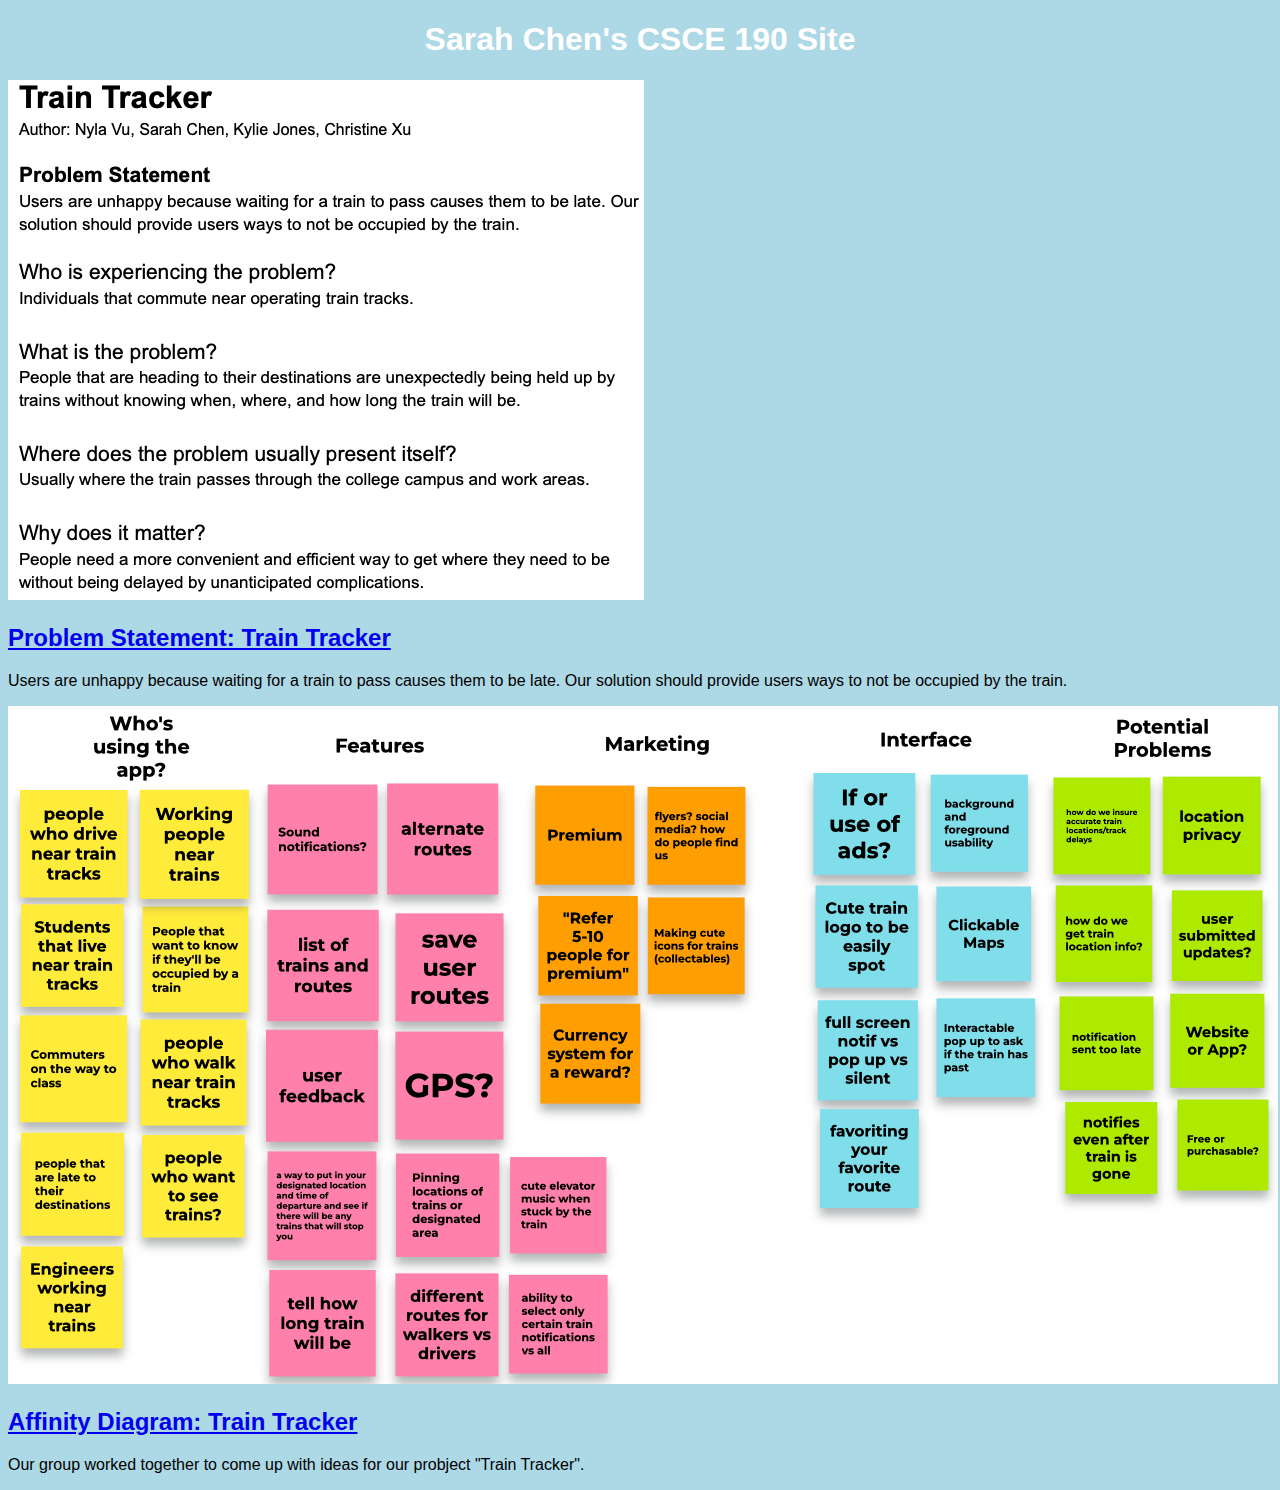
==== index.html @ ef4586e5 "Add files via upload" ====
<!DOCTYPE html>
<html>
    <head>
        <title>CSCE 190:Sarah Chen</title>
        <link rel="stylesheet" href="styles.css">
    </head>
    <body>
        <h1>Sarah Chen's CSCE 190 Site</h1>

        <!--Problem Statement Assignment-->
        <section class="assignment">
            <a href="files/Train Tracker.pdf"><img src="images/problem-statement.png"></a>
            <section class="ass-details">
                <a href="files/Train Tracker.pdf"><h2>Problem Statement: Train Tracker</h2></a>
                <p>
                    Users are unhappy because waiting for a train to pass causes them to be late. Our solution should provide users ways to not be occupied by the train.
                </p>
            </section>
        </section>

        <!--Affinity Diagram Assignment-->
        <section class="assignment">
            <a href="files/affinitydiagram.pdf"><img src="images/affinity-diagram.png"></a>
            <section class="ass-details">
                <a href="files/affinitydiagram.pdf"><h2>Affinity Diagram: Train Tracker</h2></a>
                <p>
                    Our group worked together to come up with ideas for our probject "Train Tracker".
                </p>
            </section>
        </section>
    </body>
</html>
---- styles.css ----
body {
    background:lightblue;
    font-family:Arial, Helvetica, sans-serif;
}

h1 {
    color: white;
    text-align:center;
}
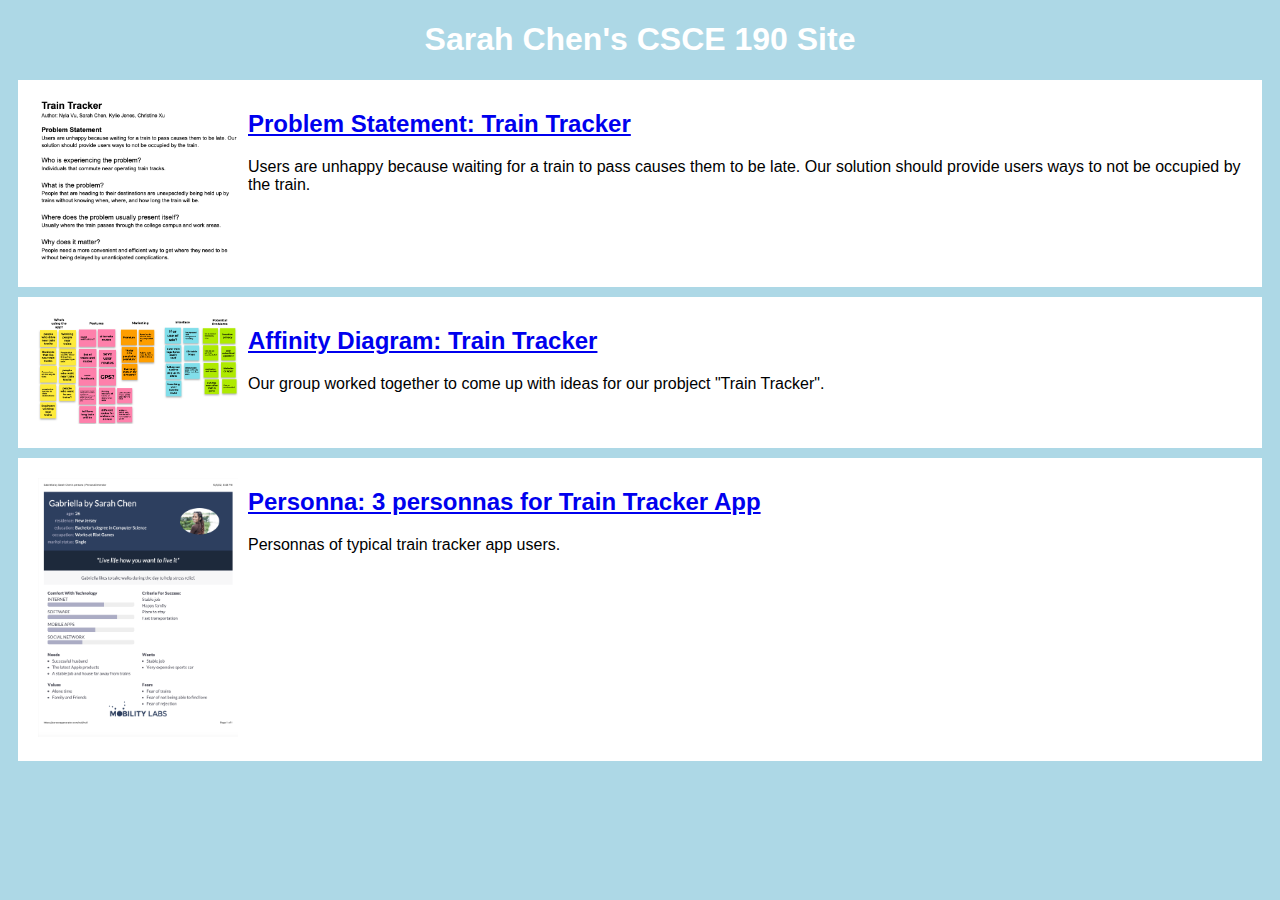
==== commit 8ce4fb4c: "Add files via upload" ====
--- a/index.html
+++ b/index.html
@@ -28,5 +28,16 @@
                 </p>
             </section>
         </section>
+
+        <!--Personna Assignment-->
+        <section class="assignment">
+            <a href="files/personna.pdf"><img src="images/personna.png"></a>
+            <section class="ass-details">
+                <a href="files/personna.pdf"><h2>Personna: 3 personnas for Train Tracker App</h2></a>
+                <p>
+                    Personnas of typical train tracker app users.
+                </p>
+            </section>
+        </section>
     </body>
 </html>--- a/styles.css
+++ b/styles.css
@@ -1,6 +1,18 @@
 body {
     background:lightblue;
     font-family:Arial, Helvetica, sans-serif;
+}
+
+.assignment {
+    display:flex;
+    padding:10px;
+    margin:10px;
+    background:white;
+}
+
+.assignment img {
+    width:200px;
+    padding:10px;
 }
 
 h1 {
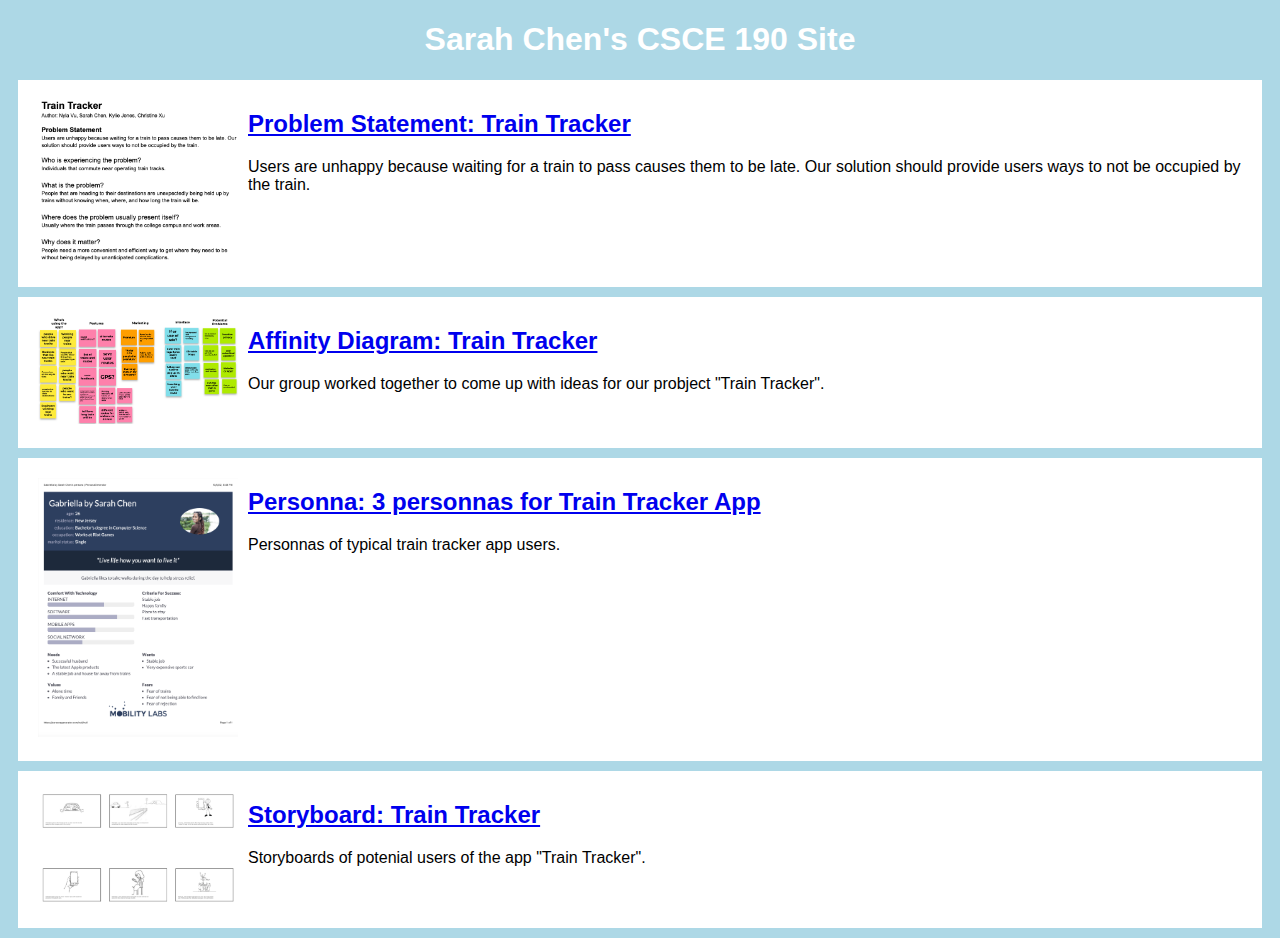
==== commit 32250aca: "Add files via upload" ====
--- a/index.html
+++ b/index.html
@@ -39,5 +39,16 @@
                 </p>
             </section>
         </section>
+
+        <!--Storyboard Assignment-->
+        <section class="assignment">
+            <a href="files/storyboard.pdf"><img src="images/storyboard.png"></a>
+            <section class="ass-details">
+                <a href="files/storyboard.pdf"><h2>Storyboard: Train Tracker</h2></a>
+                <p>
+                    Storyboards of potenial users of the app "Train Tracker".
+                </p>
+            </section>
+        </section>
     </body>
 </html>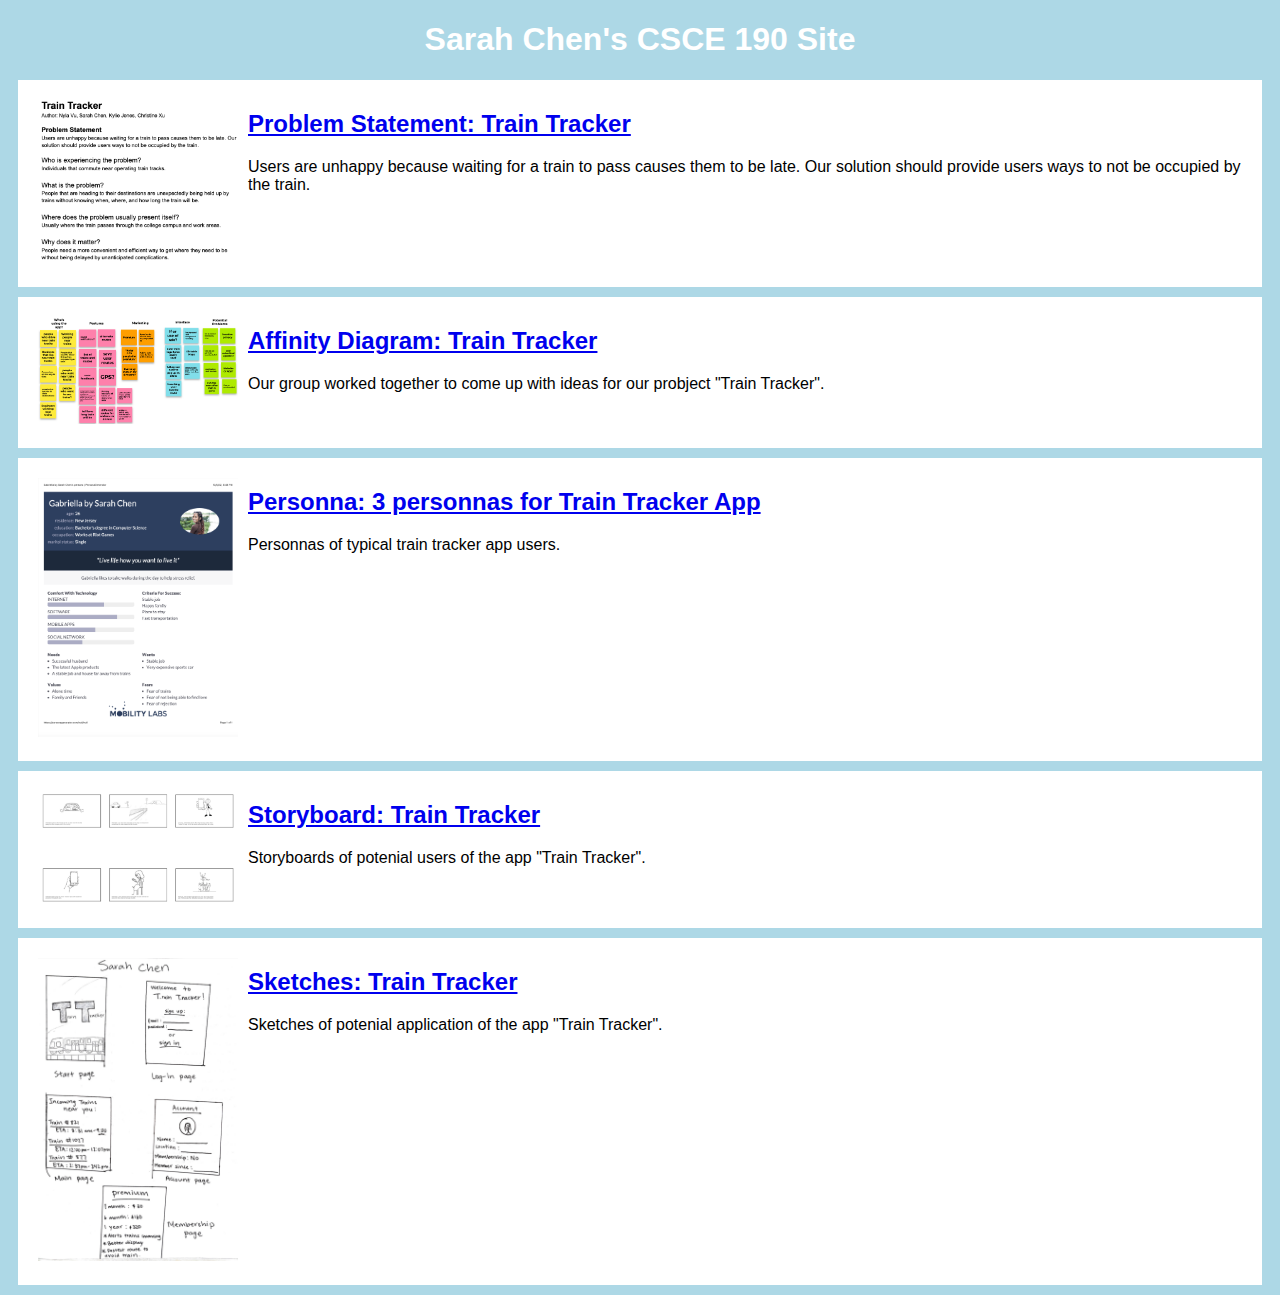
==== commit afb52ee0: "Add files via upload" ====
--- a/index.html
+++ b/index.html
@@ -50,5 +50,16 @@
                 </p>
             </section>
         </section>
+
+         <!--Sketches Assignment-->
+         <section class="assignment">
+            <a href="files/sketches.pdf"><img src="images/sketch.png"></a>
+            <section class="ass-details">
+                <a href="files/sketches.pdf"><h2>Sketches: Train Tracker</h2></a>
+                <p>
+                    Sketches of potenial application of the app "Train Tracker".
+                </p>
+            </section>
+        </section>
     </body>
 </html>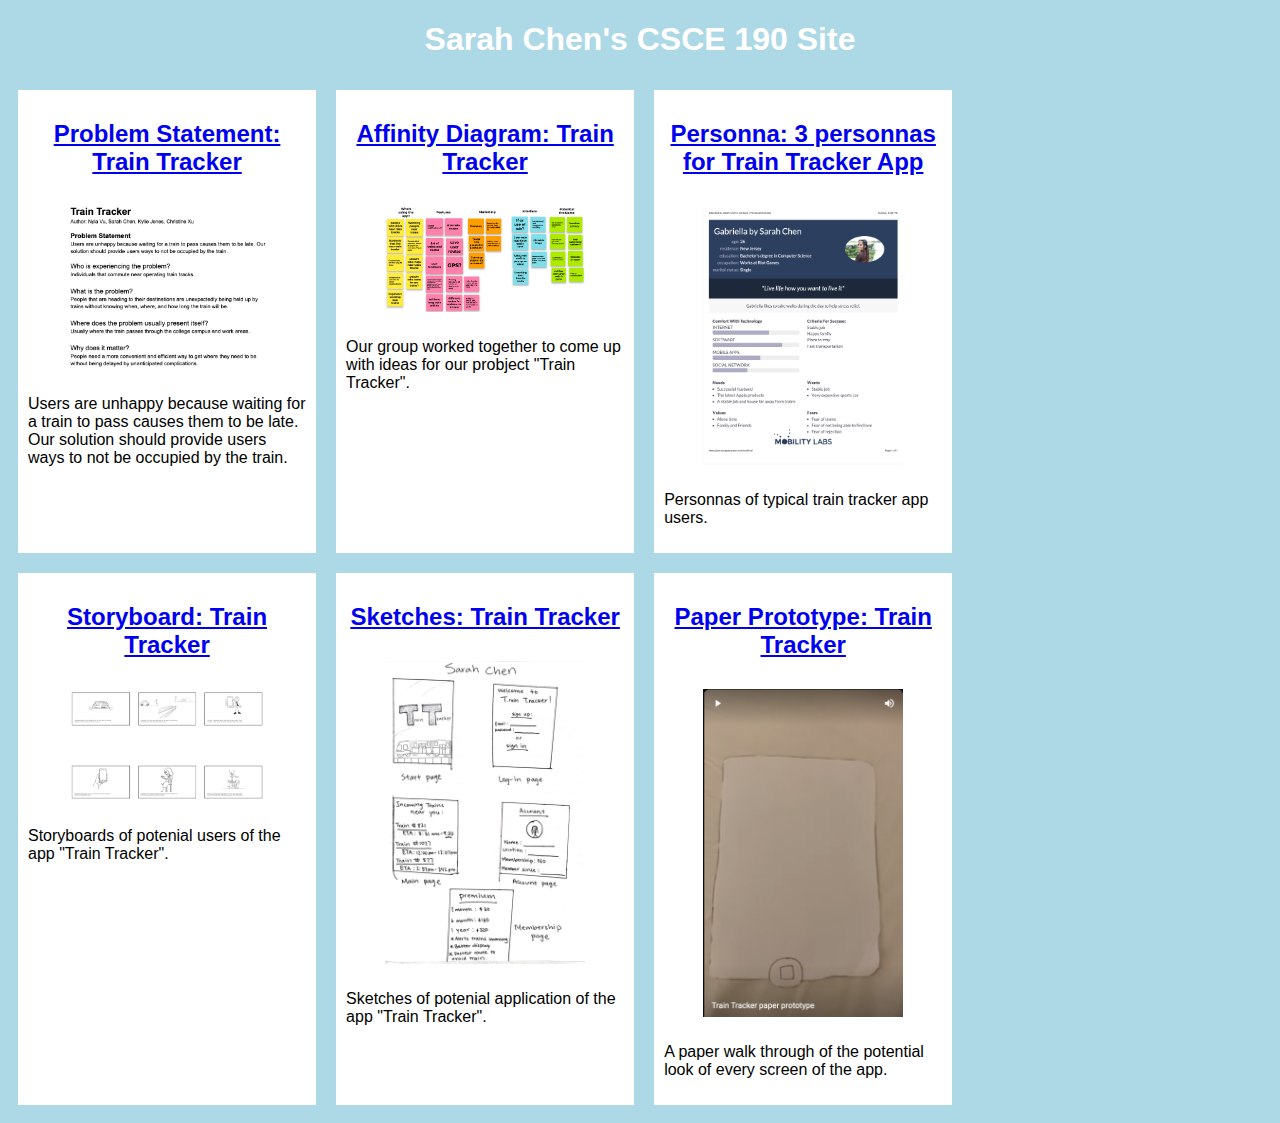
==== commit 323d856c: "Add files via upload" ====
--- a/index.html
+++ b/index.html
@@ -7,59 +7,60 @@
     <body>
         <h1>Sarah Chen's CSCE 190 Site</h1>
 
-        <!--Problem Statement Assignment-->
-        <section class="assignment">
-            <a href="files/Train Tracker.pdf"><img src="images/problem-statement.png"></a>
-            <section class="ass-details">
+        <div class="assignments">
+            <!--Problem Statement Assignment-->
+            <section class="assignment">
                 <a href="files/Train Tracker.pdf"><h2>Problem Statement: Train Tracker</h2></a>
+                <a href="files/Train Tracker.pdf"><img src="images/problem-statement.png"></a>
                 <p>
-                    Users are unhappy because waiting for a train to pass causes them to be late. Our solution should provide users ways to not be occupied by the train.
+                        Users are unhappy because waiting for a train to pass causes them to be late. Our solution should provide users ways to not be occupied by the train.
                 </p>
             </section>
-        </section>
 
-        <!--Affinity Diagram Assignment-->
-        <section class="assignment">
-            <a href="files/affinitydiagram.pdf"><img src="images/affinity-diagram.png"></a>
-            <section class="ass-details">
+            <!--Affinity Diagram Assignment-->
+            <section class="assignment">
                 <a href="files/affinitydiagram.pdf"><h2>Affinity Diagram: Train Tracker</h2></a>
+                <a href="files/affinitydiagram.pdf"><img src="images/affinity-diagram.png"></a>
                 <p>
-                    Our group worked together to come up with ideas for our probject "Train Tracker".
+                        Our group worked together to come up with ideas for our probject "Train Tracker".
                 </p>
             </section>
-        </section>
 
-        <!--Personna Assignment-->
-        <section class="assignment">
-            <a href="files/personna.pdf"><img src="images/personna.png"></a>
-            <section class="ass-details">
+            <!--Personna Assignment-->
+            <section class="assignment">
                 <a href="files/personna.pdf"><h2>Personna: 3 personnas for Train Tracker App</h2></a>
+                <a href="files/personna.pdf"><img src="images/personna.png"></a>
                 <p>
-                    Personnas of typical train tracker app users.
+                        Personnas of typical train tracker app users.
                 </p>
             </section>
-        </section>
 
-        <!--Storyboard Assignment-->
-        <section class="assignment">
-            <a href="files/storyboard.pdf"><img src="images/storyboard.png"></a>
-            <section class="ass-details">
+            <!--Storyboard Assignment-->
+            <section class="assignment">
                 <a href="files/storyboard.pdf"><h2>Storyboard: Train Tracker</h2></a>
+                <a href="files/storyboard.pdf"><img src="images/storyboard.png"></a>
                 <p>
-                    Storyboards of potenial users of the app "Train Tracker".
+                        Storyboards of potenial users of the app "Train Tracker".
                 </p>
             </section>
-        </section>
 
-         <!--Sketches Assignment-->
-         <section class="assignment">
-            <a href="files/sketches.pdf"><img src="images/sketch.png"></a>
-            <section class="ass-details">
+            <!--Sketches Assignment-->
+            <section class="assignment">
                 <a href="files/sketches.pdf"><h2>Sketches: Train Tracker</h2></a>
+                <a href="files/sketches.pdf"><img src="images/sketch.png"></a>
                 <p>
-                    Sketches of potenial application of the app "Train Tracker".
+                        Sketches of potenial application of the app "Train Tracker".
                 </p>
             </section>
-        </section>
+
+            <!--Prototype Assignment-->
+            <section class="assignment">
+                <a href="https://www.youtube.com/shorts/4NOoI7Ts1H4"><h2>Paper Prototype: Train Tracker</h2></a>
+                <a href="https://www.youtube.com/shorts/4NOoI7Ts1H4"><img src="images/Paper prototype.png"></a>
+                <p>
+                        A paper walk through of the potential look of every screen of the app.
+                </p>
+            </section>
+        </div>
     </body>
 </html>--- a/styles.css
+++ b/styles.css
@@ -3,19 +3,31 @@
     font-family:Arial, Helvetica, sans-serif;
 }
 
+.assignments {
+    display:flex;
+    flex-wrap:wrap;
+}
+
 .assignment {
-    display:flex;
+    width:22%;
     padding:10px;
     margin:10px;
+    padding:20px 10;
     background:white;
 }
 
 .assignment img {
     width:200px;
     padding:10px;
+    display:block;
+    margin:auto;
 }
 
 h1 {
     color: white;
     text-align:center;
+}
+
+h2 {
+    text-align:center;
 }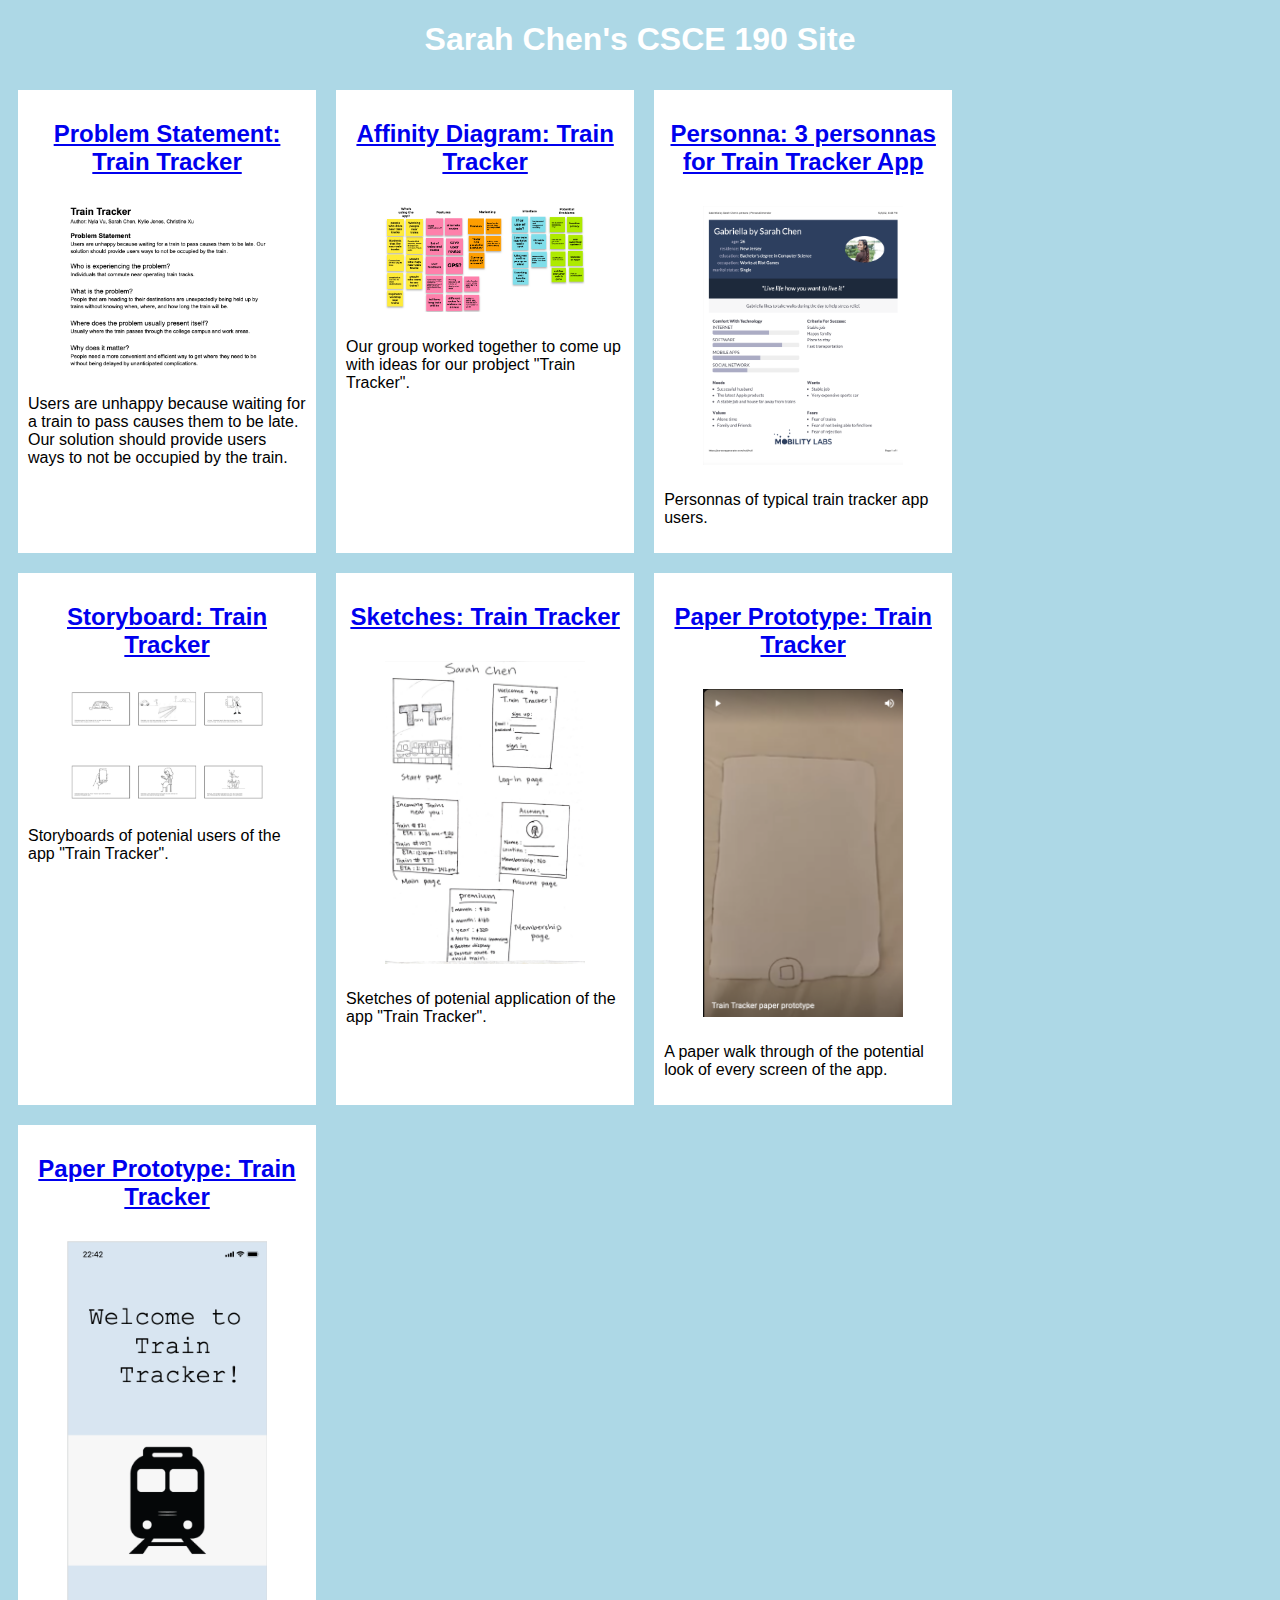
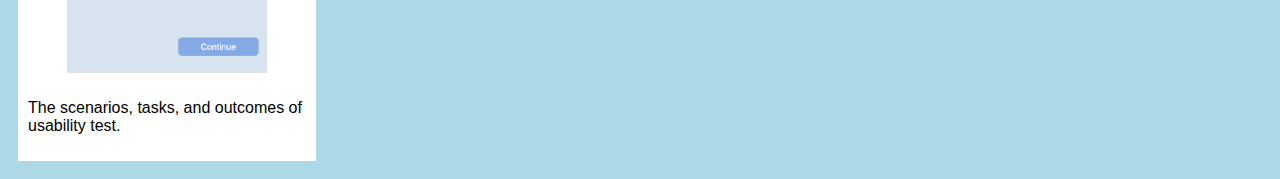
==== commit 2e1ecf34: "Add files via upload" ====
--- a/index.html
+++ b/index.html
@@ -61,6 +61,15 @@
                         A paper walk through of the potential look of every screen of the app.
                 </p>
             </section>
+
+            <!--Low-fi Prototype Assignment-->
+            <section class="assignment">
+                <a href="files/low fi prototype/src/index.html"><h2>Paper Prototype: Train Tracker</h2></a>
+                <a href="files/low fi prototype/src/index.html"><img src="images/low-fi prototype.png"></a>
+                <p>
+                        The scenarios, tasks, and outcomes of usability test.
+                </p>
+            </section>
         </div>
     </body>
 </html>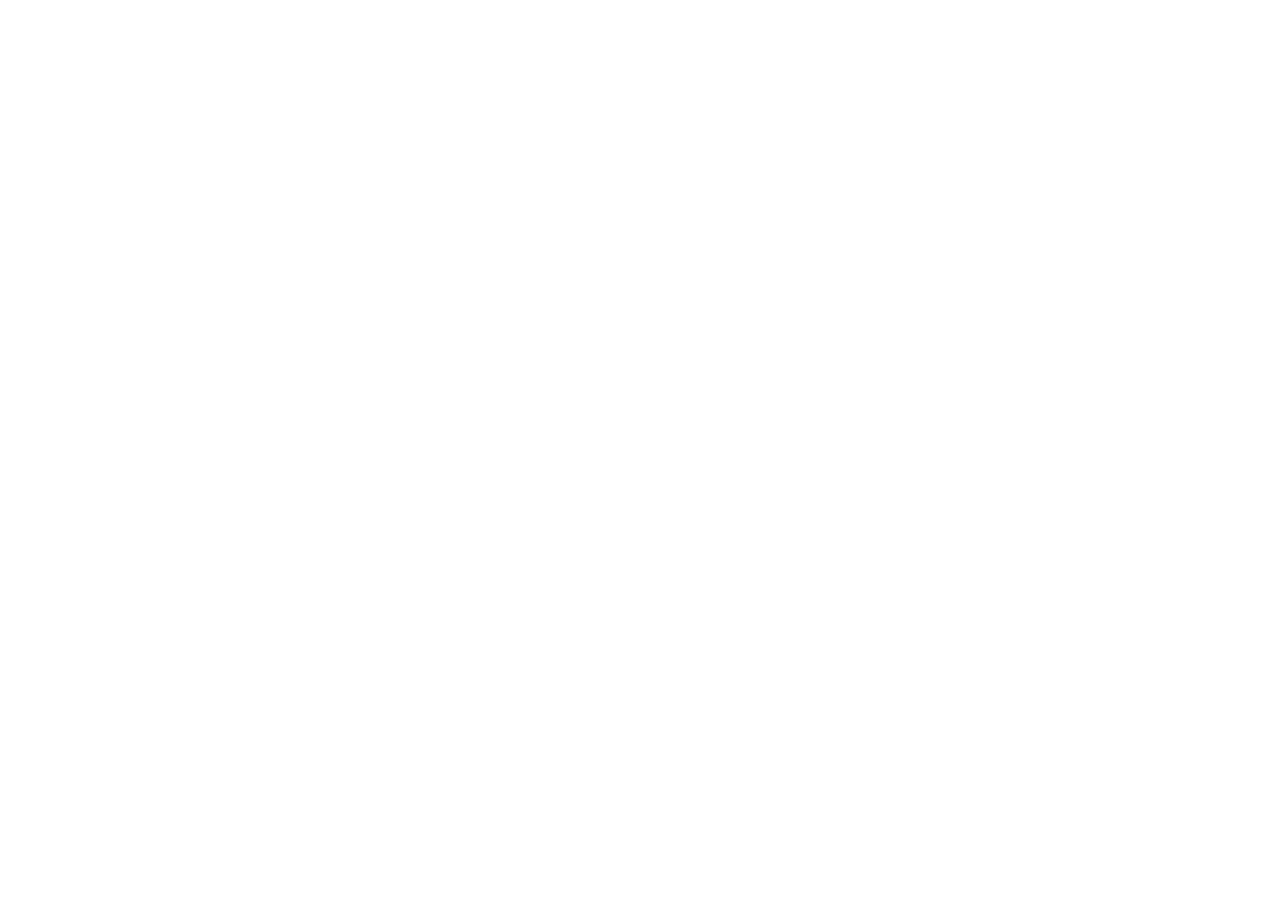
==== commit 6a801096: "Add files via upload" ====
--- a/index.html
+++ b/index.html
@@ -1,75 +1,236 @@
-<!DOCTYPE html>
-<html>
-    <head>
-        <title>CSCE 190:Sarah Chen</title>
-        <link rel="stylesheet" href="styles.css">
-    </head>
-    <body>
-        <h1>Sarah Chen's CSCE 190 Site</h1>
-
-        <div class="assignments">
-            <!--Problem Statement Assignment-->
-            <section class="assignment">
-                <a href="files/Train Tracker.pdf"><h2>Problem Statement: Train Tracker</h2></a>
-                <a href="files/Train Tracker.pdf"><img src="images/problem-statement.png"></a>
-                <p>
-                        Users are unhappy because waiting for a train to pass causes them to be late. Our solution should provide users ways to not be occupied by the train.
-                </p>
-            </section>
-
-            <!--Affinity Diagram Assignment-->
-            <section class="assignment">
-                <a href="files/affinitydiagram.pdf"><h2>Affinity Diagram: Train Tracker</h2></a>
-                <a href="files/affinitydiagram.pdf"><img src="images/affinity-diagram.png"></a>
-                <p>
-                        Our group worked together to come up with ideas for our probject "Train Tracker".
-                </p>
-            </section>
-
-            <!--Personna Assignment-->
-            <section class="assignment">
-                <a href="files/personna.pdf"><h2>Personna: 3 personnas for Train Tracker App</h2></a>
-                <a href="files/personna.pdf"><img src="images/personna.png"></a>
-                <p>
-                        Personnas of typical train tracker app users.
-                </p>
-            </section>
-
-            <!--Storyboard Assignment-->
-            <section class="assignment">
-                <a href="files/storyboard.pdf"><h2>Storyboard: Train Tracker</h2></a>
-                <a href="files/storyboard.pdf"><img src="images/storyboard.png"></a>
-                <p>
-                        Storyboards of potenial users of the app "Train Tracker".
-                </p>
-            </section>
-
-            <!--Sketches Assignment-->
-            <section class="assignment">
-                <a href="files/sketches.pdf"><h2>Sketches: Train Tracker</h2></a>
-                <a href="files/sketches.pdf"><img src="images/sketch.png"></a>
-                <p>
-                        Sketches of potenial application of the app "Train Tracker".
-                </p>
-            </section>
-
-            <!--Prototype Assignment-->
-            <section class="assignment">
-                <a href="https://www.youtube.com/shorts/4NOoI7Ts1H4"><h2>Paper Prototype: Train Tracker</h2></a>
-                <a href="https://www.youtube.com/shorts/4NOoI7Ts1H4"><img src="images/Paper prototype.png"></a>
-                <p>
-                        A paper walk through of the potential look of every screen of the app.
-                </p>
-            </section>
-
-            <!--Low-fi Prototype Assignment-->
-            <section class="assignment">
-                <a href="files/low fi prototype/src/index.html"><h2>Paper Prototype: Train Tracker</h2></a>
-                <a href="files/low fi prototype/src/index.html"><img src="images/low-fi prototype.png"></a>
-                <p>
-                        The scenarios, tasks, and outcomes of usability test.
-                </p>
-            </section>
-        </div>
-    </body>
-</html>+
+
+
+<!DOCTYPE HTML>
+	<head>
+
+		<meta charset="utf-8">
+
+		<title>Train Tracker Low-fi - Proto.io</title>
+
+		
+			<meta name="HandheldFriendly" content="True">
+			<meta name="MobileOptimized" content="390"> 
+
+			
+			
+			
+			<meta name="viewport" content="minimum-scale=1.00, maximum-scale=1.00, initial-scale=1.00, user-scalable=no, shrink-to-fit=no" />
+
+			
+				<meta name="apple-mobile-web-app-capable" content="yes" />
+				<meta name="apple-mobile-web-app-status-bar-style" content="black-translucent" />
+			
+
+			<meta name="format-detection" content="telephone=no">
+
+
+			
+
+            
+            <link rel="icon" sizes="192x192" href="./src/assets/branding/android-icon-hires.png">
+            <link rel="icon" sizes="128x128" href="./src/assets/branding/android-icon.png">
+
+            
+            <link href="./src/assets/branding/apple-touch-icon-retina180.png" sizes="180x180" rel="apple-touch-icon">
+
+            
+            <link href="./src/assets/branding/apple-touch-icon-retina.png" sizes="114x114" rel="apple-touch-icon">
+
+            
+            <link href="./src/assets/branding/apple-touch-icon.png" sizes="57x57" rel="apple-touch-icon">
+
+            
+            <link href="./src/assets/branding/startup.png" media="(device-width: 320px)" rel="apple-touch-startup-image">
+
+            
+            <link href="./src/assets/branding/startup-retina.png" media="(device-width: 320px) and (device-height: 480px) and (-webkit-device-pixel-ratio: 2)" rel="apple-touch-startup-image">
+
+            
+            <link href="./src/assets/branding/startup-568.png" media="(device-width: 320px) and (device-height: 568px) and (-webkit-device-pixel-ratio: 2)" rel="apple-touch-startup-image">
+
+            
+            <link href="./src/assets/branding/startup-retina-6.png" media="(device-width: 375px) and (device-height: 667px) and (orientation: portrait) and (-webkit-device-pixel-ratio: 2)" rel="apple-touch-startup-image">
+
+            
+            <link href="./src/assets/branding/startup-retina-6plus.png" media="(device-width: 414px) and (device-height: 736px) and (orientation: portrait) and (-webkit-device-pixel-ratio: 3)" rel="apple-touch-startup-image">
+
+            
+            <link href="./src/assets/branding/startup-retina-6plus-landscape.png" media="(device-width: 414px) and (device-height: 736px) and (orientation: landscape) and (-webkit-device-pixel-ratio: 3)" rel="apple-touch-startup-image">
+
+            
+            <link href="./src/assets/branding/startup-ipad.png" media="(device-width: 768px) and (orientation: portrait)" rel="apple-touch-startup-image">
+
+            
+            <link href="./src/assets/branding/startup-ipad-landscape.png" media="(device-width: 768px) and (orientation: landscape)" rel="apple-touch-startup-image">
+
+            
+            <link href="./src/assets/branding/startup-ipad-retina.png" media="(device-width: 768px) and (orientation: portrait) and (-webkit-device-pixel-ratio: 2)" rel="apple-touch-startup-image">
+
+            
+            <link href="./src/assets/branding/startup-ipad-landscape-retina.png" media="(device-width: 768px) and (orientation: landscape) and (-webkit-device-pixel-ratio: 2)" rel="apple-touch-startup-image">
+
+            
+            <link href="./src/assets/branding/startup-ipad-pro.png" media="(device-width: 1024px) and (orientation: portrait) and (-webkit-device-pixel-ratio: 2)" rel="apple-touch-startup-image">
+
+            
+            <link href="./src/assets/branding/startup-ipad-pro-landscape.png" media="(device-width: 1024px) and (orientation: landscape) and (-webkit-device-pixel-ratio: 2)" rel="apple-touch-startup-image">
+
+			<meta http-equiv="cleartype" content="on"> 
+
+
+			 
+		    <script type="text/javascript" src="./scripts/plugins/jquery/jquery.js"></script>
+
+			
+				<link rel="stylesheet" href="./stylesheets/player-export.css" />
+				<script type="text/javascript" src="./scripts/player-export.js"></script>
+			
+
+			
+			<script type="text/javascript" src="./libraries/common/components.js"></script> 
+			<link type="text/css" rel="Stylesheet" href="./libraries/common/components.1.00.css" /> 
+
+			
+					<script type="text/javascript" src="./libraries/ios9/components.js"></script> 
+					<link type="text/css" rel="Stylesheet" href="./libraries/ios9/components.1.00.css" /> 
+				
+				<script type="text/javascript" src="./data/data.js"></script> 
+			<script type="text/javascript" src="./webkitmask/maskimages.js"></script> 
+
+		<style>
+			body { width: 390px; height: 844px; }
+			.landscape, .landscape .prx-page { min-height: 390px; }
+			.portrait, .portrait .prx-page { min-height: 844px; }
+		</style>
+
+		<script type="text/javascript">
+
+			prx.ver = '6.8.11.0';
+			prx.url.account = 'https://sarahchen.proto.io';
+			prx.url.staticassets = 'https://gal.proto.io';
+			prx.url.devices = 'https://dteyv52hbg2at.cloudfront.net/devices';
+			prx.url.static = 'https://dteyv52hbg2at.cloudfront.net';
+			prx.url.siteurl = 'proto.io';
+			prx.url.crossmsg = 'https://sarahchen.proto.io';
+
+			prx.nodejsassetsserver = {};
+			prx.nodejsassetsserver.host = ".proto.io";
+			prx.nodejsassetsserver.subdomainprefix = "https://a3";
+			prx.nodejsassetsserver.maxsubdomains = "20";
+
+			prx.device_library = 'ios9';
+			prx.devices[prx.device] = {
+				name: prx.device
+				,defaultOrientation: 'portrait'
+				,portrait_applies: 1 //new
+				,portrait: [390,844]
+				,landscape_applies: 1 //new
+				,landscape: [844,390]
+				,allow_orientation_change: 1 //new
+				,statusbar_skin: 'default' // new
+				,statusbarheightportrait: 0
+				,statusbarheightlandscape: 0
+				,navigationbar_skin: 'default' //new
+				,navigationbarheightportrait: 0
+				,navigationbarheightlandscape: 0
+				,normalportrait: [390,844]
+				,normallandscape: [844,390]
+				,device_s3bucket: 'd745dfc1-3990-4cd7-b321-932497072f14'
+				,dpr: '1.00'
+				,deviceType: "iphone13"
+                ,showiPhoneXNotch: false
+                ,hasCustomSkinNotch: false
+				,appleWatchRoundedCorners: false
+				,scrollType: "default"
+				,initialscale: 1.00
+				,targetdensitydpi: "device-dpi"
+			}
+			// save a copy of the device in the player state
+			prx.currentPlayerStatus.projectDevice = prx.toolbox.clone(prx.devices[prx.device]);
+			prx.currentPlayerStatus.targetDevice = {"ISANDROIDTABLET":0,"ISIPOD":0,"ISCHROME":0,"ISIOS":1,"ISMSIE":0,"ISMOZILLA":0,"isAndroid-Pad":0,"ISOPERA":0,"ISWEBKIT":0,"SOSVERSION":{"CBUILDVER":"","CMAJORVER":"","CMINORVER":"","CTEXT":"","IMINORVER":0,"IMAJORVER":0,"IBUILDVER":0},"ISIPAD":0,"ISMOBILE":1,"ISSAFARI":0,"ISIPHONE":1,"ISWINDOWS":0,"ISWINDOWSTOUCH":0,"ISDEVICE":1,"ISANDROID":0,"ISCUSTOM":0};
+			prx.releaseChannel = 'stable';
+
+			prx.projectsettings.id = '757e6a6b-92db-47f7-b868-e6d6dfe514b0';
+			prx.projectsettings.s3b = 'sarahchen-1388076-f24f946b-fcaf-9e13-f842259f173297d8';
+			prx.projectsettings.account = 'sarahchen';
+			prx.projectsettings.statusbar = '0'; 
+			prx.projectsettings.statusbarapplies = '0';
+			prx.projectsettings.navigationbar = '0';
+			prx.projectsettings.navigationbarapplies = '0';
+			prx.projectsettings.initialpageid = -1;
+			
+			
+			prx.projectsettings.flashactions = 1;
+			prx.projectsettings.gatrackingcode = '';
+
+			prx.export2html = '1' == true;
+			prx.mobPlayer = 0;
+
+			prx.user.country = 'US';
+
+			prx.s3Links = []; 
+			var sLinkedAssets = [];
+			
+
+			prx.csrf_token = 'B8A74707FCD1B215B7F429811CB5F8F6F3D1EB9A8CFCD1ABD6BBBF4AA7BD95E6';
+
+            
+
+            
+                            prx.assetsAccessToken = "eyJ0eXAiOiJKV1QiLCJhbGciOiJIUzI1NiJ9.eyJkIjp7InVpZCI6Ii0xIiwicHJvamVjdF9pZCI6Ijc1N2U2YTZiLTkyZGItNDdmNy1iODY4LWU2ZDZkZmU1MTRiMCJ9LCJ2IjowLCJleHAiOjE2Njg4MzYzNDAsImlhdCI6MTY2ODY1NjM0MH0._1JyRtLB8ardJ0dt4DRzCitiSS4Sbv7j4HeHGAvFlQQ";
+
+			prx.iniPlayer.iniPreLoad();
+
+		</script>
+	</head>
+
+	
+
+			<body class="player device-cursor-touch mobile-device-true " " id="mbd" >
+
+				
+				<div id="window-wrapper">
+					<div id="dragarea"></div>
+					<div id="statusbar"></div>
+					<div id="underlay" style=""></div>
+
+					<div class="prx-page" data-role="page" id="p-3" data-id="3"></div>
+					
+								<div class="prx-page" data-role="page" id="p-4" data-id="4"></div>
+							
+								<div class="prx-page" data-role="page" id="p-5" data-id="5"></div>
+							
+								<div class="prx-page" data-role="page" id="p-6" data-id="6"></div>
+							
+								<div class="prx-page" data-role="page" id="p-7" data-id="7"></div>
+							
+								<div class="prx-page" data-role="page" id="p-8" data-id="8"></div>
+							
+								<div class="prx-page" data-role="page" id="p-9" data-id="9"></div>
+							
+								<div class="prx-page" data-role="page" id="p-10" data-id="10"></div>
+							
+								<div class="prx-page" data-role="page" id="p-14" data-id="14"></div>
+							
+					<div id="navigationbar"></div>
+					<div id="overlay"></div>
+					<div id="trash"></div>
+					<div id="quick-audios"></div>
+				</div>
+
+				 
+			<div id="loader-wrapper">
+				
+				<div class="progress">
+					<div class="progress-bar"></div>
+				</div>
+				<div id="poweredby"></div>
+			</div>
+			
+
+
+			</body>
+		
+
+</html>
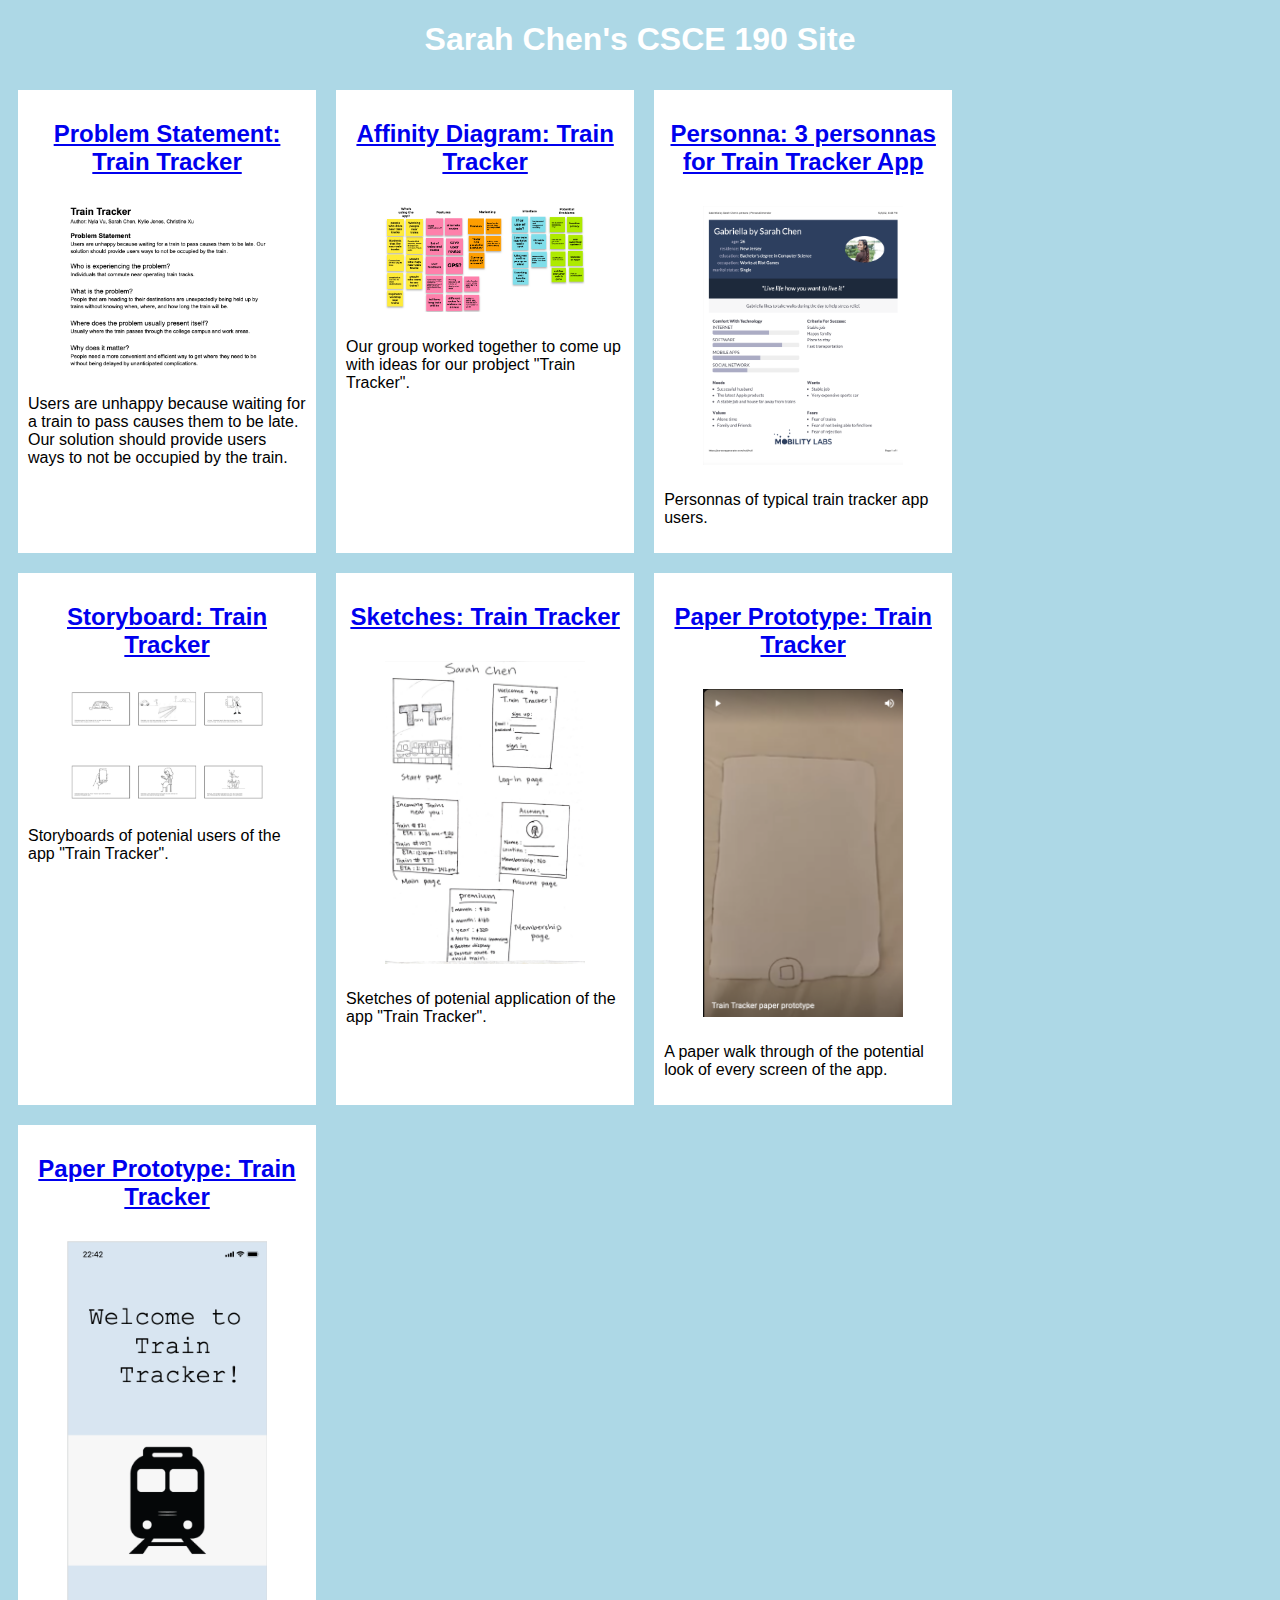
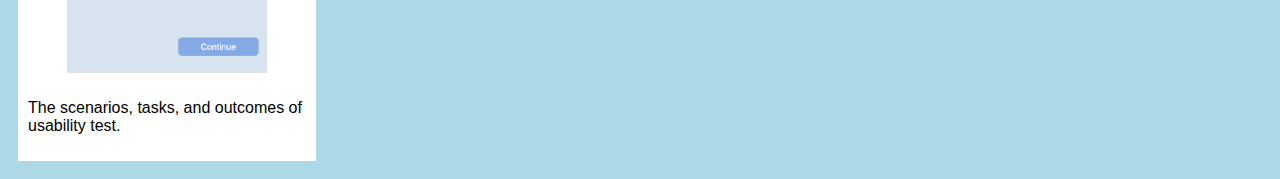
==== commit fd181d4a: "Add files via upload" ====
--- a/index.html
+++ b/index.html
@@ -1,236 +1,75 @@
+<!DOCTYPE html>
+<html>
+    <head>
+        <title>CSCE 190:Sarah Chen</title>
+        <link rel="stylesheet" href="styles.css">
+    </head>
+    <body>
+        <h1>Sarah Chen's CSCE 190 Site</h1>
 
+        <div class="assignments">
+            <!--Problem Statement Assignment-->
+            <section class="assignment">
+                <a href="files/Train Tracker.pdf"><h2>Problem Statement: Train Tracker</h2></a>
+                <a href="files/Train Tracker.pdf"><img src="images/problem-statement.png"></a>
+                <p>
+                        Users are unhappy because waiting for a train to pass causes them to be late. Our solution should provide users ways to not be occupied by the train.
+                </p>
+            </section>
 
+            <!--Affinity Diagram Assignment-->
+            <section class="assignment">
+                <a href="files/affinitydiagram.pdf"><h2>Affinity Diagram: Train Tracker</h2></a>
+                <a href="files/affinitydiagram.pdf"><img src="images/affinity-diagram.png"></a>
+                <p>
+                        Our group worked together to come up with ideas for our probject "Train Tracker".
+                </p>
+            </section>
 
-<!DOCTYPE HTML>
-	<head>
+            <!--Personna Assignment-->
+            <section class="assignment">
+                <a href="files/personna.pdf"><h2>Personna: 3 personnas for Train Tracker App</h2></a>
+                <a href="files/personna.pdf"><img src="images/personna.png"></a>
+                <p>
+                        Personnas of typical train tracker app users.
+                </p>
+            </section>
 
-		<meta charset="utf-8">
+            <!--Storyboard Assignment-->
+            <section class="assignment">
+                <a href="files/storyboard.pdf"><h2>Storyboard: Train Tracker</h2></a>
+                <a href="files/storyboard.pdf"><img src="images/storyboard.png"></a>
+                <p>
+                        Storyboards of potenial users of the app "Train Tracker".
+                </p>
+            </section>
 
-		<title>Train Tracker Low-fi - Proto.io</title>
+            <!--Sketches Assignment-->
+            <section class="assignment">
+                <a href="files/sketches.pdf"><h2>Sketches: Train Tracker</h2></a>
+                <a href="files/sketches.pdf"><img src="images/sketch.png"></a>
+                <p>
+                        Sketches of potenial application of the app "Train Tracker".
+                </p>
+            </section>
 
-		
-			<meta name="HandheldFriendly" content="True">
-			<meta name="MobileOptimized" content="390"> 
+            <!--Prototype Assignment-->
+            <section class="assignment">
+                <a href="https://www.youtube.com/shorts/4NOoI7Ts1H4"><h2>Paper Prototype: Train Tracker</h2></a>
+                <a href="https://www.youtube.com/shorts/4NOoI7Ts1H4"><img src="images/Paper prototype.png"></a>
+                <p>
+                        A paper walk through of the potential look of every screen of the app.
+                </p>
+            </section>
 
-			
-			
-			
-			<meta name="viewport" content="minimum-scale=1.00, maximum-scale=1.00, initial-scale=1.00, user-scalable=no, shrink-to-fit=no" />
-
-			
-				<meta name="apple-mobile-web-app-capable" content="yes" />
-				<meta name="apple-mobile-web-app-status-bar-style" content="black-translucent" />
-			
-
-			<meta name="format-detection" content="telephone=no">
-
-
-			
-
-            
-            <link rel="icon" sizes="192x192" href="./src/assets/branding/android-icon-hires.png">
-            <link rel="icon" sizes="128x128" href="./src/assets/branding/android-icon.png">
-
-            
-            <link href="./src/assets/branding/apple-touch-icon-retina180.png" sizes="180x180" rel="apple-touch-icon">
-
-            
-            <link href="./src/assets/branding/apple-touch-icon-retina.png" sizes="114x114" rel="apple-touch-icon">
-
-            
-            <link href="./src/assets/branding/apple-touch-icon.png" sizes="57x57" rel="apple-touch-icon">
-
-            
-            <link href="./src/assets/branding/startup.png" media="(device-width: 320px)" rel="apple-touch-startup-image">
-
-            
-            <link href="./src/assets/branding/startup-retina.png" media="(device-width: 320px) and (device-height: 480px) and (-webkit-device-pixel-ratio: 2)" rel="apple-touch-startup-image">
-
-            
-            <link href="./src/assets/branding/startup-568.png" media="(device-width: 320px) and (device-height: 568px) and (-webkit-device-pixel-ratio: 2)" rel="apple-touch-startup-image">
-
-            
-            <link href="./src/assets/branding/startup-retina-6.png" media="(device-width: 375px) and (device-height: 667px) and (orientation: portrait) and (-webkit-device-pixel-ratio: 2)" rel="apple-touch-startup-image">
-
-            
-            <link href="./src/assets/branding/startup-retina-6plus.png" media="(device-width: 414px) and (device-height: 736px) and (orientation: portrait) and (-webkit-device-pixel-ratio: 3)" rel="apple-touch-startup-image">
-
-            
-            <link href="./src/assets/branding/startup-retina-6plus-landscape.png" media="(device-width: 414px) and (device-height: 736px) and (orientation: landscape) and (-webkit-device-pixel-ratio: 3)" rel="apple-touch-startup-image">
-
-            
-            <link href="./src/assets/branding/startup-ipad.png" media="(device-width: 768px) and (orientation: portrait)" rel="apple-touch-startup-image">
-
-            
-            <link href="./src/assets/branding/startup-ipad-landscape.png" media="(device-width: 768px) and (orientation: landscape)" rel="apple-touch-startup-image">
-
-            
-            <link href="./src/assets/branding/startup-ipad-retina.png" media="(device-width: 768px) and (orientation: portrait) and (-webkit-device-pixel-ratio: 2)" rel="apple-touch-startup-image">
-
-            
-            <link href="./src/assets/branding/startup-ipad-landscape-retina.png" media="(device-width: 768px) and (orientation: landscape) and (-webkit-device-pixel-ratio: 2)" rel="apple-touch-startup-image">
-
-            
-            <link href="./src/assets/branding/startup-ipad-pro.png" media="(device-width: 1024px) and (orientation: portrait) and (-webkit-device-pixel-ratio: 2)" rel="apple-touch-startup-image">
-
-            
-            <link href="./src/assets/branding/startup-ipad-pro-landscape.png" media="(device-width: 1024px) and (orientation: landscape) and (-webkit-device-pixel-ratio: 2)" rel="apple-touch-startup-image">
-
-			<meta http-equiv="cleartype" content="on"> 
-
-
-			 
-		    <script type="text/javascript" src="./scripts/plugins/jquery/jquery.js"></script>
-
-			
-				<link rel="stylesheet" href="./stylesheets/player-export.css" />
-				<script type="text/javascript" src="./scripts/player-export.js"></script>
-			
-
-			
-			<script type="text/javascript" src="./libraries/common/components.js"></script> 
-			<link type="text/css" rel="Stylesheet" href="./libraries/common/components.1.00.css" /> 
-
-			
-					<script type="text/javascript" src="./libraries/ios9/components.js"></script> 
-					<link type="text/css" rel="Stylesheet" href="./libraries/ios9/components.1.00.css" /> 
-				
-				<script type="text/javascript" src="./data/data.js"></script> 
-			<script type="text/javascript" src="./webkitmask/maskimages.js"></script> 
-
-		<style>
-			body { width: 390px; height: 844px; }
-			.landscape, .landscape .prx-page { min-height: 390px; }
-			.portrait, .portrait .prx-page { min-height: 844px; }
-		</style>
-
-		<script type="text/javascript">
-
-			prx.ver = '6.8.11.0';
-			prx.url.account = 'https://sarahchen.proto.io';
-			prx.url.staticassets = 'https://gal.proto.io';
-			prx.url.devices = 'https://dteyv52hbg2at.cloudfront.net/devices';
-			prx.url.static = 'https://dteyv52hbg2at.cloudfront.net';
-			prx.url.siteurl = 'proto.io';
-			prx.url.crossmsg = 'https://sarahchen.proto.io';
-
-			prx.nodejsassetsserver = {};
-			prx.nodejsassetsserver.host = ".proto.io";
-			prx.nodejsassetsserver.subdomainprefix = "https://a3";
-			prx.nodejsassetsserver.maxsubdomains = "20";
-
-			prx.device_library = 'ios9';
-			prx.devices[prx.device] = {
-				name: prx.device
-				,defaultOrientation: 'portrait'
-				,portrait_applies: 1 //new
-				,portrait: [390,844]
-				,landscape_applies: 1 //new
-				,landscape: [844,390]
-				,allow_orientation_change: 1 //new
-				,statusbar_skin: 'default' // new
-				,statusbarheightportrait: 0
-				,statusbarheightlandscape: 0
-				,navigationbar_skin: 'default' //new
-				,navigationbarheightportrait: 0
-				,navigationbarheightlandscape: 0
-				,normalportrait: [390,844]
-				,normallandscape: [844,390]
-				,device_s3bucket: 'd745dfc1-3990-4cd7-b321-932497072f14'
-				,dpr: '1.00'
-				,deviceType: "iphone13"
-                ,showiPhoneXNotch: false
-                ,hasCustomSkinNotch: false
-				,appleWatchRoundedCorners: false
-				,scrollType: "default"
-				,initialscale: 1.00
-				,targetdensitydpi: "device-dpi"
-			}
-			// save a copy of the device in the player state
-			prx.currentPlayerStatus.projectDevice = prx.toolbox.clone(prx.devices[prx.device]);
-			prx.currentPlayerStatus.targetDevice = {"ISANDROIDTABLET":0,"ISIPOD":0,"ISCHROME":0,"ISIOS":1,"ISMSIE":0,"ISMOZILLA":0,"isAndroid-Pad":0,"ISOPERA":0,"ISWEBKIT":0,"SOSVERSION":{"CBUILDVER":"","CMAJORVER":"","CMINORVER":"","CTEXT":"","IMINORVER":0,"IMAJORVER":0,"IBUILDVER":0},"ISIPAD":0,"ISMOBILE":1,"ISSAFARI":0,"ISIPHONE":1,"ISWINDOWS":0,"ISWINDOWSTOUCH":0,"ISDEVICE":1,"ISANDROID":0,"ISCUSTOM":0};
-			prx.releaseChannel = 'stable';
-
-			prx.projectsettings.id = '757e6a6b-92db-47f7-b868-e6d6dfe514b0';
-			prx.projectsettings.s3b = 'sarahchen-1388076-f24f946b-fcaf-9e13-f842259f173297d8';
-			prx.projectsettings.account = 'sarahchen';
-			prx.projectsettings.statusbar = '0'; 
-			prx.projectsettings.statusbarapplies = '0';
-			prx.projectsettings.navigationbar = '0';
-			prx.projectsettings.navigationbarapplies = '0';
-			prx.projectsettings.initialpageid = -1;
-			
-			
-			prx.projectsettings.flashactions = 1;
-			prx.projectsettings.gatrackingcode = '';
-
-			prx.export2html = '1' == true;
-			prx.mobPlayer = 0;
-
-			prx.user.country = 'US';
-
-			prx.s3Links = []; 
-			var sLinkedAssets = [];
-			
-
-			prx.csrf_token = 'B8A74707FCD1B215B7F429811CB5F8F6F3D1EB9A8CFCD1ABD6BBBF4AA7BD95E6';
-
-            
-
-            
-                            prx.assetsAccessToken = "eyJ0eXAiOiJKV1QiLCJhbGciOiJIUzI1NiJ9.eyJkIjp7InVpZCI6Ii0xIiwicHJvamVjdF9pZCI6Ijc1N2U2YTZiLTkyZGItNDdmNy1iODY4LWU2ZDZkZmU1MTRiMCJ9LCJ2IjowLCJleHAiOjE2Njg4MzYzNDAsImlhdCI6MTY2ODY1NjM0MH0._1JyRtLB8ardJ0dt4DRzCitiSS4Sbv7j4HeHGAvFlQQ";
-
-			prx.iniPlayer.iniPreLoad();
-
-		</script>
-	</head>
-
-	
-
-			<body class="player device-cursor-touch mobile-device-true " " id="mbd" >
-
-				
-				<div id="window-wrapper">
-					<div id="dragarea"></div>
-					<div id="statusbar"></div>
-					<div id="underlay" style=""></div>
-
-					<div class="prx-page" data-role="page" id="p-3" data-id="3"></div>
-					
-								<div class="prx-page" data-role="page" id="p-4" data-id="4"></div>
-							
-								<div class="prx-page" data-role="page" id="p-5" data-id="5"></div>
-							
-								<div class="prx-page" data-role="page" id="p-6" data-id="6"></div>
-							
-								<div class="prx-page" data-role="page" id="p-7" data-id="7"></div>
-							
-								<div class="prx-page" data-role="page" id="p-8" data-id="8"></div>
-							
-								<div class="prx-page" data-role="page" id="p-9" data-id="9"></div>
-							
-								<div class="prx-page" data-role="page" id="p-10" data-id="10"></div>
-							
-								<div class="prx-page" data-role="page" id="p-14" data-id="14"></div>
-							
-					<div id="navigationbar"></div>
-					<div id="overlay"></div>
-					<div id="trash"></div>
-					<div id="quick-audios"></div>
-				</div>
-
-				 
-			<div id="loader-wrapper">
-				
-				<div class="progress">
-					<div class="progress-bar"></div>
-				</div>
-				<div id="poweredby"></div>
-			</div>
-			
-
-
-			</body>
-		
-
-</html>
+            <!--Low-fi Prototype Assignment-->
+            <section class="assignment">
+                <a href="files/low fi prototype/src/index.html"><h2>Paper Prototype: Train Tracker</h2></a>
+                <a href="files/low fi prototype/src/index.html"><img src="images/low-fi prototype.png"></a>
+                <p>
+                        The scenarios, tasks, and outcomes of usability test.
+                </p>
+            </section>
+        </div>
+    </body>
+</html>--- a/styles.css
+++ b/styles.css
@@ -0,0 +1,33 @@
+body {
+    background:lightblue;
+    font-family:Arial, Helvetica, sans-serif;
+}
+
+.assignments {
+    display:flex;
+    flex-wrap:wrap;
+}
+
+.assignment {
+    width:22%;
+    padding:10px;
+    margin:10px;
+    padding:20px 10;
+    background:white;
+}
+
+.assignment img {
+    width:200px;
+    padding:10px;
+    display:block;
+    margin:auto;
+}
+
+h1 {
+    color: white;
+    text-align:center;
+}
+
+h2 {
+    text-align:center;
+}